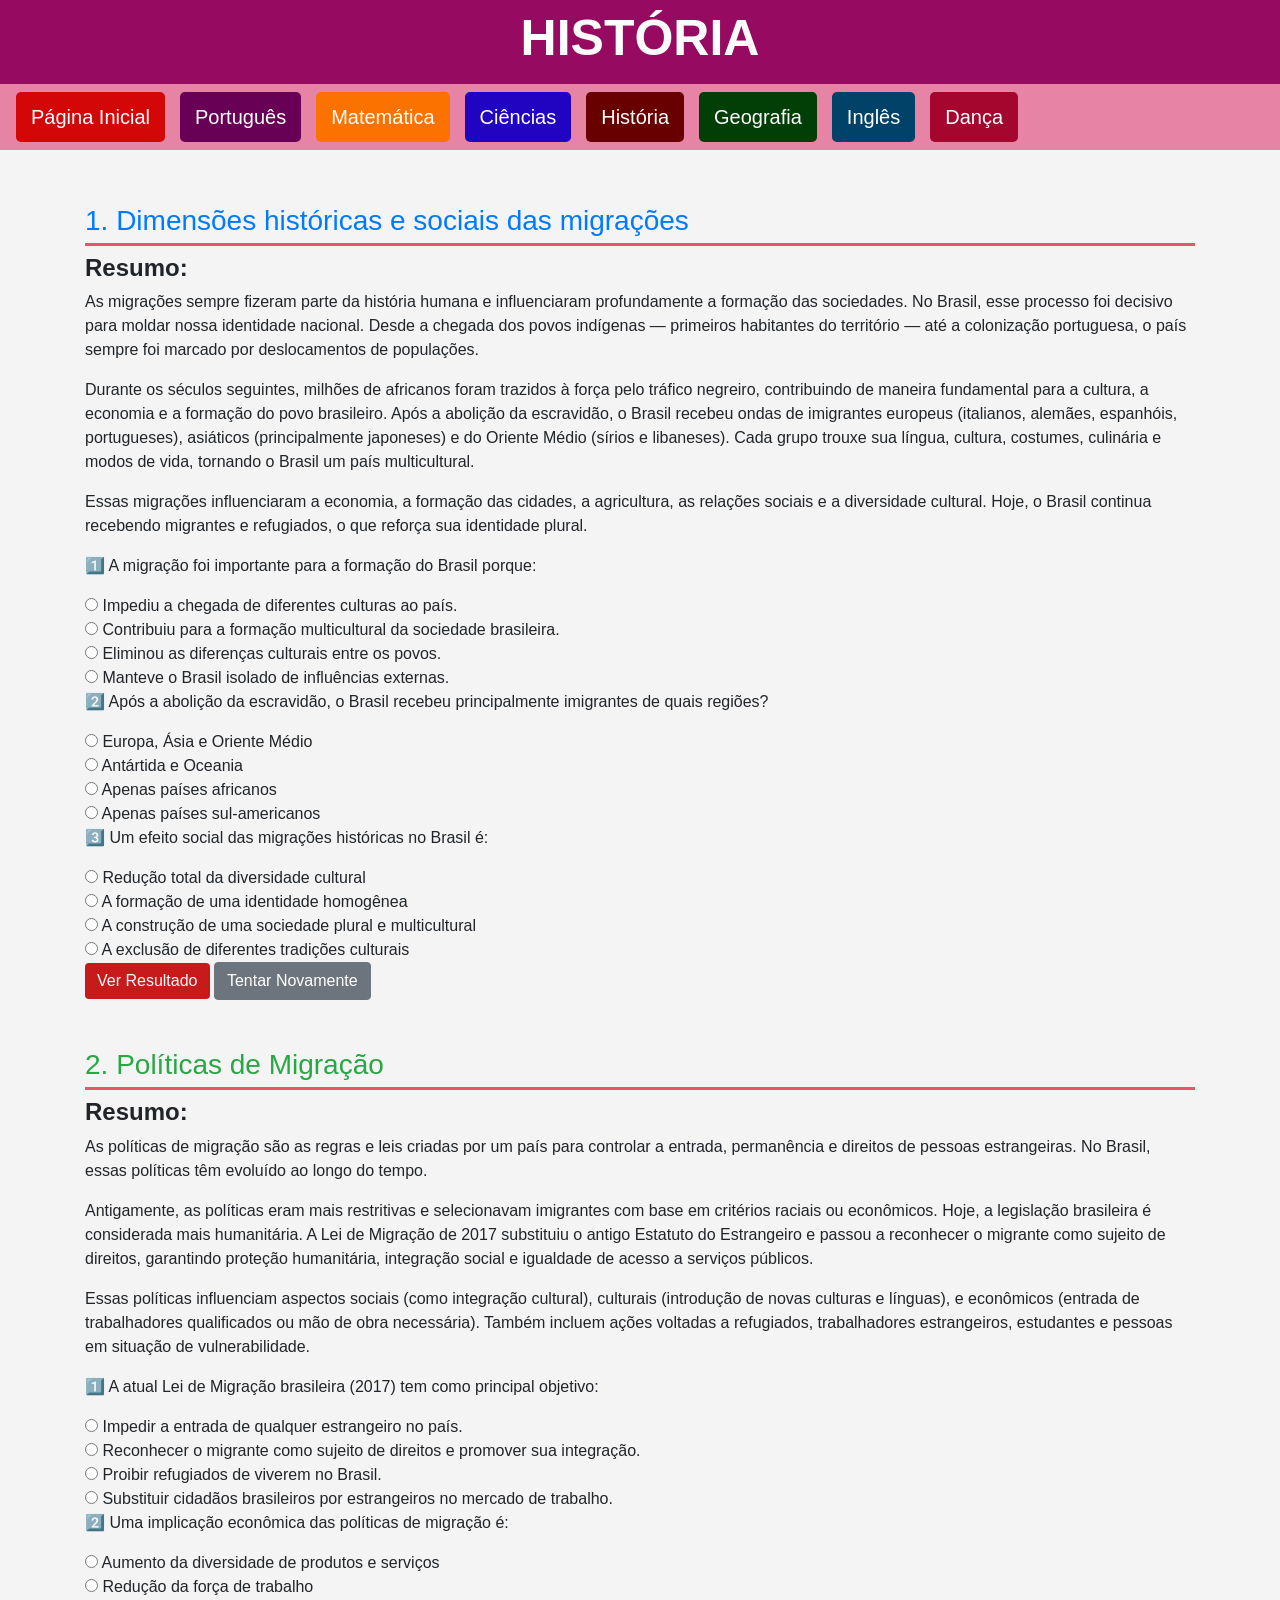
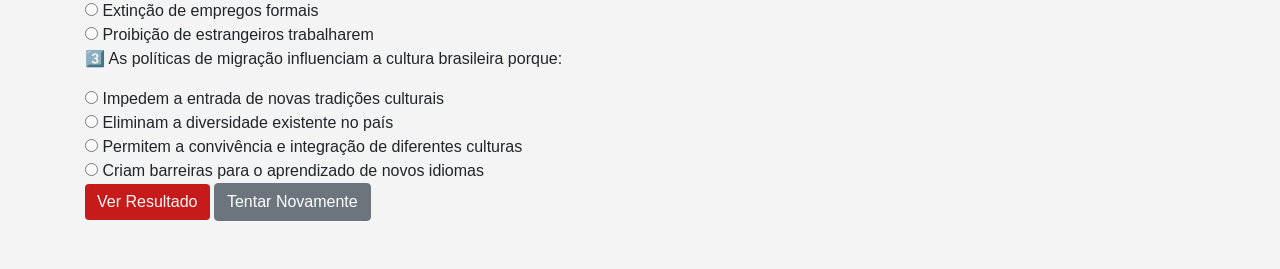
==== historia.html @ 0fac4b5f "first commit" ====
<!DOCTYPE html>
<html lang="pt-br">
<head>
  <meta charset="UTF-8">
  <meta name="viewport" content="width=device-width, initial-scale=1.0">
  <link rel="shortcut icon" href="icone/icone1.png" type="image/x-icon">
  <title>História</title>
  <link href="https://stackpath.bootstrapcdn.com/bootstrap/4.5.2/css/bootstrap.min.css" rel="stylesheet">
  <link rel="stylesheet" href="https://cdn.jsdelivr.net/npm/bootstrap-icons@1.11.3/font/bootstrap-icons.css">
  <link rel="stylesheet" href="styles.css">
</head>
<body>
  <!-- Cabeçalho -->
  <header class="py-2 header-custom">
    <div class="header-container d-flex align-items-center justify-content-between w-100">
      
      <h1 class="mx-3 text-center w-100">HISTÓRIA</h1>
    </div>
  </header>

  <!-- Menu -->
  <nav class="navbar navbar-expand-lg navbar-light">
    <a class="navbar-brand menu-item menu-home" href="./index.html">Página Inicial</a>
    <a class="navbar-brand menu-item menu-portugues" href="./portugues.html">Português</a>
    <a class="navbar-brand menu-item menu-matematica" href="./matematica.html">Matemática</a>
    <a class="navbar-brand menu-item menu-ciencias" href="./ciencias.html">Ciências</a>
    <a class="navbar-brand menu-item menu-historia" href="./historia.html">História</a>
    <a class="navbar-brand menu-item menu-geografia" href="./geografia.html">Geografia</a>
    <a class="navbar-brand menu-item menu-ingles" href="./ingles.html">Inglês</a>
    <a class="navbar-brand menu-item menu-danca" href="./danca.html">Dança</a>
  </nav>

  <div class="container my-4">

    <!-- 1. Dimensões históricas e sociais das migrações -->
    <div id="dimensoes" class="subject mb-5">
      <h3 class="text-primary"> 1. Dimensões históricas e sociais das migrações </h3>
      <h4><strong>Resumo:</strong></h4>
      <p>
       As migrações sempre fizeram parte da história humana e influenciaram profundamente a formação das sociedades. No Brasil, esse processo foi decisivo para moldar nossa identidade nacional. Desde a chegada dos povos indígenas — primeiros habitantes do território — até a colonização portuguesa, o país sempre foi marcado por deslocamentos de populações.
      </p>
      <p>
        Durante os séculos seguintes, milhões de africanos foram trazidos à força pelo tráfico negreiro, contribuindo de maneira fundamental para a cultura, a economia e a formação do povo brasileiro. Após a abolição da escravidão, o Brasil recebeu ondas de imigrantes europeus (italianos, alemães, espanhóis, portugueses), asiáticos (principalmente japoneses) e do Oriente Médio (sírios e libaneses). Cada grupo trouxe sua língua, cultura, costumes, culinária e modos de vida, tornando o Brasil um país multicultural.
      </p>
      <p>
        Essas migrações influenciaram a economia, a formação das cidades, a agricultura, as relações sociais e a diversidade cultural. Hoje, o Brasil continua recebendo migrantes e refugiados, o que reforça sua identidade plural.
      </p>

      <form id="quiz-dimensoes">
        <div class="question">
          <p>1️⃣ A migração foi importante para a formação do Brasil porque: </p>
          <input type="radio" name="q1" value="a"> Impediu a chegada de diferentes culturas ao país. <br>
          <input type="radio" name="q1" value="b"> Contribuiu para a formação multicultural da sociedade brasileira. <br>
          <input type="radio" name="q1" value="c"> Eliminou as diferenças culturais entre os povos. <br>
          <input type="radio" name="q1" value="d"> Manteve o Brasil isolado de influências externas.
        </div>

        <div class="question">
          <p>2️⃣ Após a abolição da escravidão, o Brasil recebeu principalmente imigrantes de quais regiões? </p>
          <input type="radio" name="q2" value="a"> Europa, Ásia e Oriente Médio <br>
          <input type="radio" name="q2" value="b"> Antártida e Oceania <br>
          <input type="radio" name="q2" value="c"> Apenas países africanos <br>
          <input type="radio" name="q2" value="d"> Apenas países sul-americanos
        </div>

        <div class="question">
          <p>3️⃣ Um efeito social das migrações históricas no Brasil é: </p>
          <input type="radio" name="q3" value="a"> Redução total da diversidade cultural <br>
          <input type="radio" name="q3" value="b"> A formação de uma identidade homogênea <br>
          <input type="radio" name="q3" value="c"> A construção de uma sociedade plural e multicultural <br>
          <input type="radio" name="q3" value="d"> A exclusão de diferentes tradições culturais
        </div>

        <button type="button" class="btn btn-custom" onclick="checkAnswers('dimensoes')">Ver Resultado</button>
        <button type="button" class="btn btn-secondary" onclick="resetQuiz('dimensoes')">Tentar Novamente</button>
        <p id="result-dimensoes"></p>
      </form>
    </div>

    <!-- 2. Políticas de Migração -->
    <div id="migracao" class="subject mb-5">
      <h3 class="text-success"> 2. Políticas de Migração </h3>
      <h4><strong>Resumo:</strong></h4>
      <p>
        As políticas de migração são as regras e leis criadas por um país para controlar a entrada, permanência e direitos de pessoas estrangeiras. No Brasil, essas políticas têm evoluído ao longo do tempo.
      </p>
      <p>
        Antigamente, as políticas eram mais restritivas e selecionavam imigrantes com base em critérios raciais ou econômicos. Hoje, a legislação brasileira é considerada mais humanitária. A Lei de Migração de 2017 substituiu o antigo Estatuto do Estrangeiro e passou a reconhecer o migrante como sujeito de direitos, garantindo proteção humanitária, integração social e igualdade de acesso a serviços públicos.
      </p>
      <p>
        Essas políticas influenciam aspectos sociais (como integração cultural), culturais (introdução de novas culturas e línguas), e econômicos (entrada de trabalhadores qualificados ou mão de obra necessária). Também incluem ações voltadas a refugiados, trabalhadores estrangeiros, estudantes e pessoas em situação de vulnerabilidade.
      </p>

      <form id="quiz-migracao">
        <div class="question">
          <p>1️⃣ A atual Lei de Migração brasileira (2017) tem como principal objetivo: </p>
          <input type="radio" name="q1" value="a"> Impedir a entrada de qualquer estrangeiro no país. <br>
          <input type="radio" name="q1" value="b"> Reconhecer o migrante como sujeito de direitos e promover sua integração. <br>
          <input type="radio" name="q1" value="c"> Proibir refugiados de viverem no Brasil. <br>
          <input type="radio" name="q1" value="d"> Substituir cidadãos brasileiros por estrangeiros no mercado de trabalho.
        </div>

        <div class="question">
          <p>2️⃣ Uma implicação econômica das políticas de migração é: </p>
          <input type="radio" name="q2" value="a"> Aumento da diversidade de produtos e serviços <br>
          <input type="radio" name="q2" value="b"> Redução da força de trabalho <br>
          <input type="radio" name="q2" value="c"> Extinção de empregos formais <br>
          <input type="radio" name="q2" value="d"> Proibição de estrangeiros trabalharem
        </div>

        <div class="question">
          <p>3️⃣ As políticas de migração influenciam a cultura brasileira porque: </p>
          <input type="radio" name="q3" value="a"> Impedem a entrada de novas tradições culturais <br>
          <input type="radio" name="q3" value="b"> Eliminam a diversidade existente no país <br>
          <input type="radio" name="q3" value="c"> Permitem a convivência e integração de diferentes culturas <br>
          <input type="radio" name="q3" value="d"> Criam barreiras para o aprendizado de novos idiomas
        </div>

        <button type="button" class="btn btn-custom" onclick="checkAnswers('migracao')">Ver Resultado</button>
        <button type="button" class="btn btn-secondary" onclick="resetQuiz('migracao')">Tentar Novamente</button>
        <p id="result-migracao"></p>
      </form>
    </div>
  </div>

  <script>
    function checkAnswers(subject) {
      const quiz = document.getElementById(`quiz-${subject}`);
      const result = document.getElementById(`result-${subject}`);
      const answers = {
        'dimensoes': ['b','a','c'],
        'migracao': ['b','a','c'],
      };

      const selected = [...quiz.querySelectorAll('input[type=radio]:checked')].map(r => r.value);
      let score = 0;
      selected.forEach((v,i) => { if(v === answers[subject][i]) score++; });

      if(selected.length === 0){
        result.innerHTML = "<span class='text-danger'>Responda as perguntas primeiro!</span>";
        return;
      }

      const total = answers[subject].length;
      if(score === total){
        result.innerHTML = `<span class='text-success'>🎉 Parabéns! Você acertou ${score} de ${total}!</span>`;
      }else{
        result.innerHTML = `<span class='text-warning'>Você acertou ${score} de ${total}. Continue estudando! 💪</span>`;
      }
    }

    function resetQuiz(subject){
      const quiz = document.getElementById(`quiz-${subject}`);
      quiz.querySelectorAll('input[type=radio]').forEach(r => r.checked = false);
      document.getElementById(`result-${subject}`).innerHTML = "";
    }
  </script>
</body>
</html>
---- styles.css ----
/* Estilizando o corpo (body) da página */
html, body {
    height: 100%; /* Garante que a altura ocupe toda a tela */
    margin: 0;
    padding: 0;
}

body {
    display: flex;
    flex-direction: column; /* Faz o conteúdo empurrar o footer para baixo */
    font-family: Arial, sans-serif;
    background-color: #f4f4f4;
}

/* Centralizando o conteúdo do cabeçalho */
.header-container {
    display: flex;
    align-items: center;
    padding-left: 20px;
    padding-right: 20px;
    gap: 120px;
}

/* Ajustando a imagem da igreja */
.header-container img {
    max-height: 120px;
    margin-right: 20px;
    margin-left: -1px;
}

/* Estilizando o título */
.header-container h1 {
    font-size: 50px;
    font-weight: bold;
    text-align: center;
    margin-left: 50px;
    color: rgb(252, 252, 252);
}

/* Separar a navegação do slide */
nav {
    margin-bottom: 30px;
}

.navbar-brand {
    margin-right: 15px;
}

/* Ajustar o tamanho do carousel */
#carouselExampleControls {
    max-width: 100%;
    margin-left: 0;
    margin-right: auto;
}

/* Ajustar o tamanho das imagens dentro do carousel */
#carouselExampleControls {
    width: 100%;
    height: auto;
}

/* Ajuste no carrossel */
.carousel-inner {
    width: 100%;
    min-height: 500px; /* Garante que o carrossel tenha uma altura mínima */
}

/* Ajuste no tamanho das imagens */
.carousel-item img {
    width: 100%;
    height: auto; /* Mantém a proporção correta */
    max-height: 800px; /* Garante que a imagem não fique muito grande */
    object-fit: contain; /* Mostra a imagem inteira sem cortar */
}

.header-custom {
    background-color:  #970a61;                                
    color: rgb(255, 255, 255);
    width: 100%;
    padding: 15px 0;
}

/* Estilizando a barra de navegação */
.navbar {
    background-color:   #e784a5;             
}

/* Corrigir posição do footer */
main {
    flex: 1; /* Faz o conteúdo expandir e empurrar o footer para baixo */
}

/* Estilização do rodapé */
.footer-custom {
    background-color: #4DB6E2;  
    color: rgb(0, 0, 0);
    padding: 20px 0;
    width: 100%;
    margin-top: auto; /* Mantém o footer sempre na parte inferior */
}

/* Estilizando cada item do menu com cores diferentes */
.menu-home {
    background-color: rgb(211, 7, 7) !important;  /* Fundo vermelho */
    color: white !important;           /* Texto branco */
    padding: 10px 15px;
    border-radius: 5px;
}

.menu-portugues {
    background-color: rgb(104, 0, 86) !important;  /* Fundo azul */
    color: rgb(255, 255, 255) !important;           /* Texto amarelo */
    padding: 10px 15px;
    border-radius: 5px;
}

.menu-matematica {
    background-color: rgb(252, 114, 1) !important; /* Fundo verde */
    color: rgb(255, 255, 255) !important;            /* Texto preto */
    padding: 10px 15px;
    border-radius: 5px;
}

.menu-ciencias {
    background-color: rgb(32, 4, 194) !important; /* Fundo laranja */
    color: white !important;             /* Texto branco */
    padding: 10px 15px;
    border-radius: 5px;
}

.menu-historia {
    background-color:rgb(104, 0, 0) !important; /* Fundo verde */
    color: rgb(255, 255, 255) !important;            /* Texto preto */
    padding: 10px 15px;
    border-radius: 5px;
}

.menu-geografia {
    background-color:rgb(1, 63, 6) !important; /* Fundo verde */
    color: rgb(255, 255, 255) !important;            /* Texto preto */
    padding: 10px 15px;
    border-radius: 5px;
}

.menu-ingles {
    background-color:rgb(0, 66, 104) !important; /* Fundo verde */
    color: rgb(255, 255, 255) !important;            /* Texto preto */
    padding: 10px 15px;
    border-radius: 5px;
}

.menu-danca {
    background-color:rgb(165, 6, 46) !important; /* Fundo verde */
    color: rgb(255, 255, 255) !important;            /* Texto preto */
    padding: 10px 15px;
    border-radius: 5px;
}

/* Adicionando efeito ao passar o mouse */
.menu-item:hover {
    opacity: 0.8;
    transform: scale(1.05); /* Aumenta levemente o tamanho */
    transition: 0.3s ease-in-out;
}

/* No seu arquivo styles.css */
.carousel-inner img {
    width: 100%;
    height: auto;
} 

.navbar-nav .nav-link {
    margin-right: 10px; /* Espaço entre os botões */
}

.navbar-nav .nav-link {
    font-size: 20px;      /* texto maior */
    padding: 15px 30px;   /* botões mais largos e altos */
}

footer.footer-custom {
    background-color: #4DB6E2; /* azul do rodapé */
    padding: 20px;
    margin-top: 20px; /* <<< Esse cria o espaço entre o slide e o rodapé */
}

    
    h3 {
      border-bottom: 3px solid #eb536a;
      padding-bottom: 5px;
    }
    .btn-custom {
      background: #c71b1b;
      border: none;
      color: rgb(252, 249, 249);
      
    }
    .btn-custom:hover {
      background: #8d1770;
    }
    #result {
      font-weight: bold;
      margin-top: 10px;
    }

div {
    min-width: 280px;
    max-width: 1400px;
}
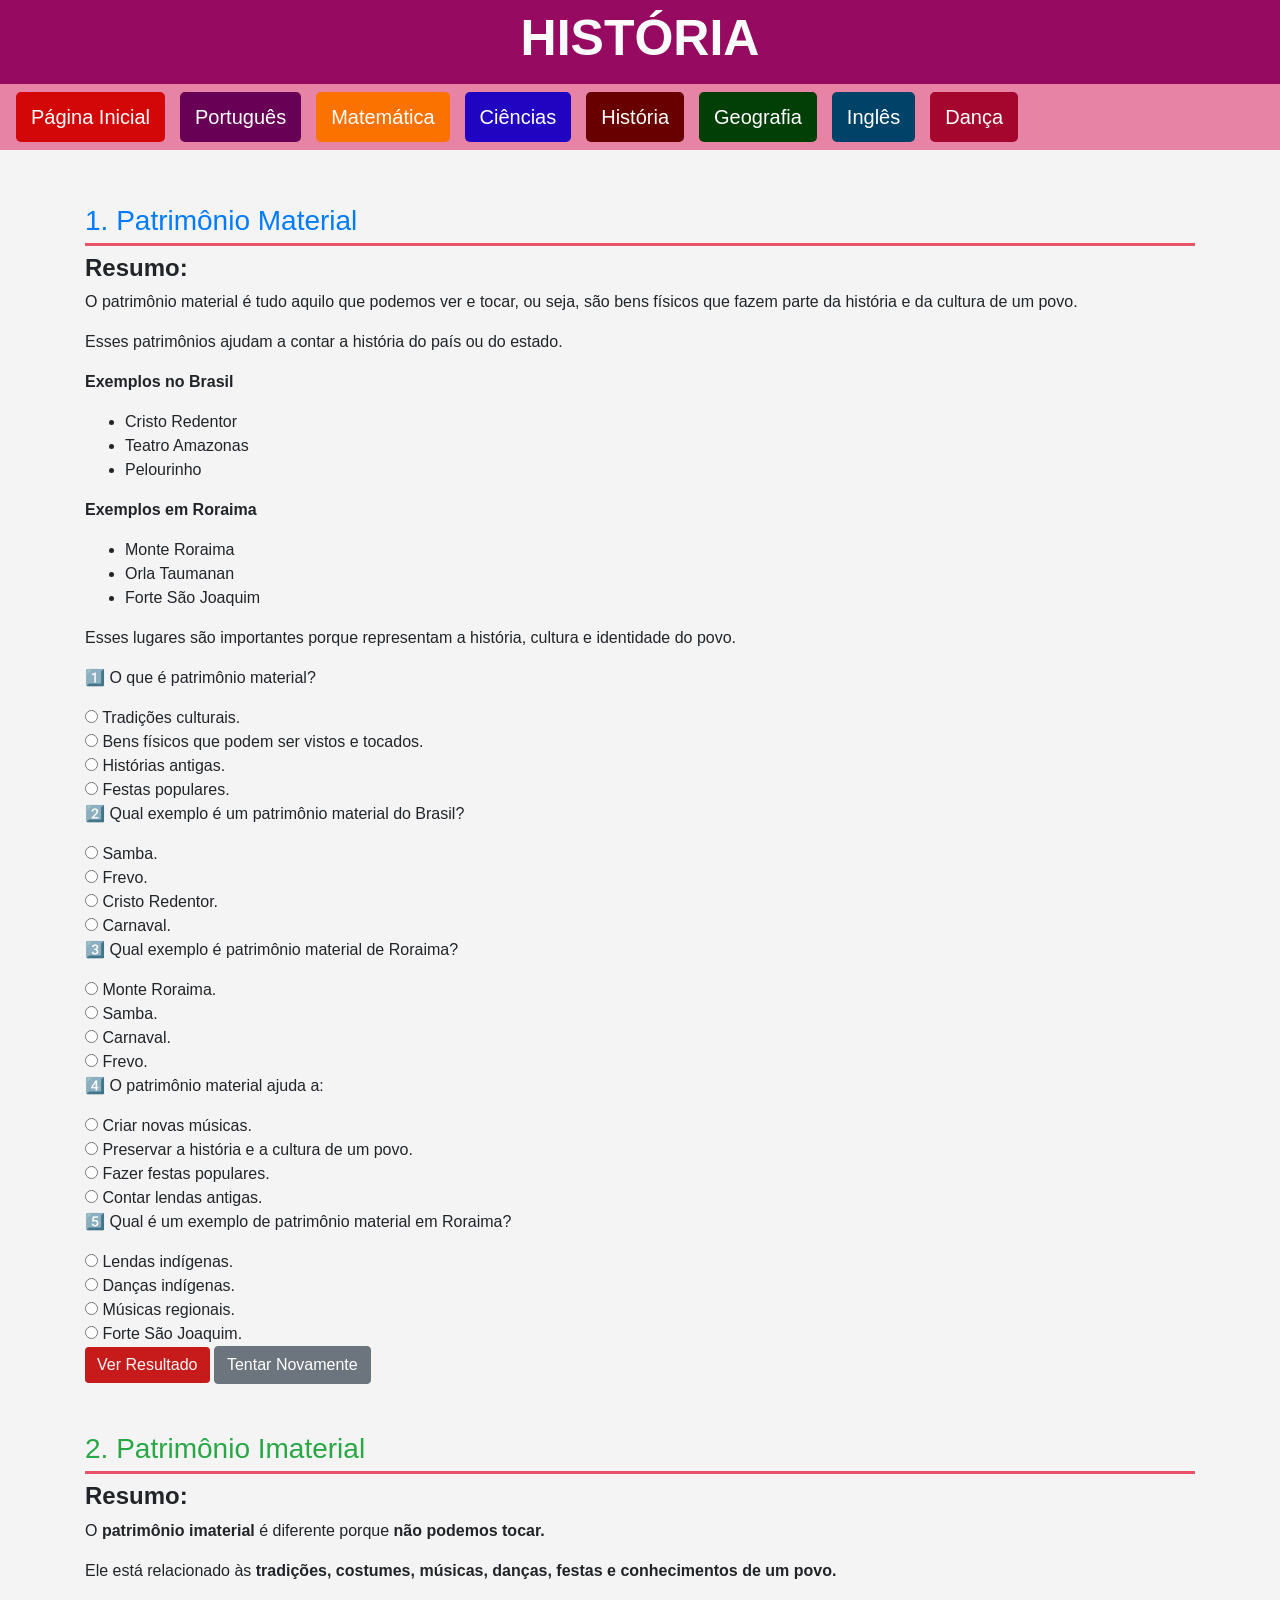
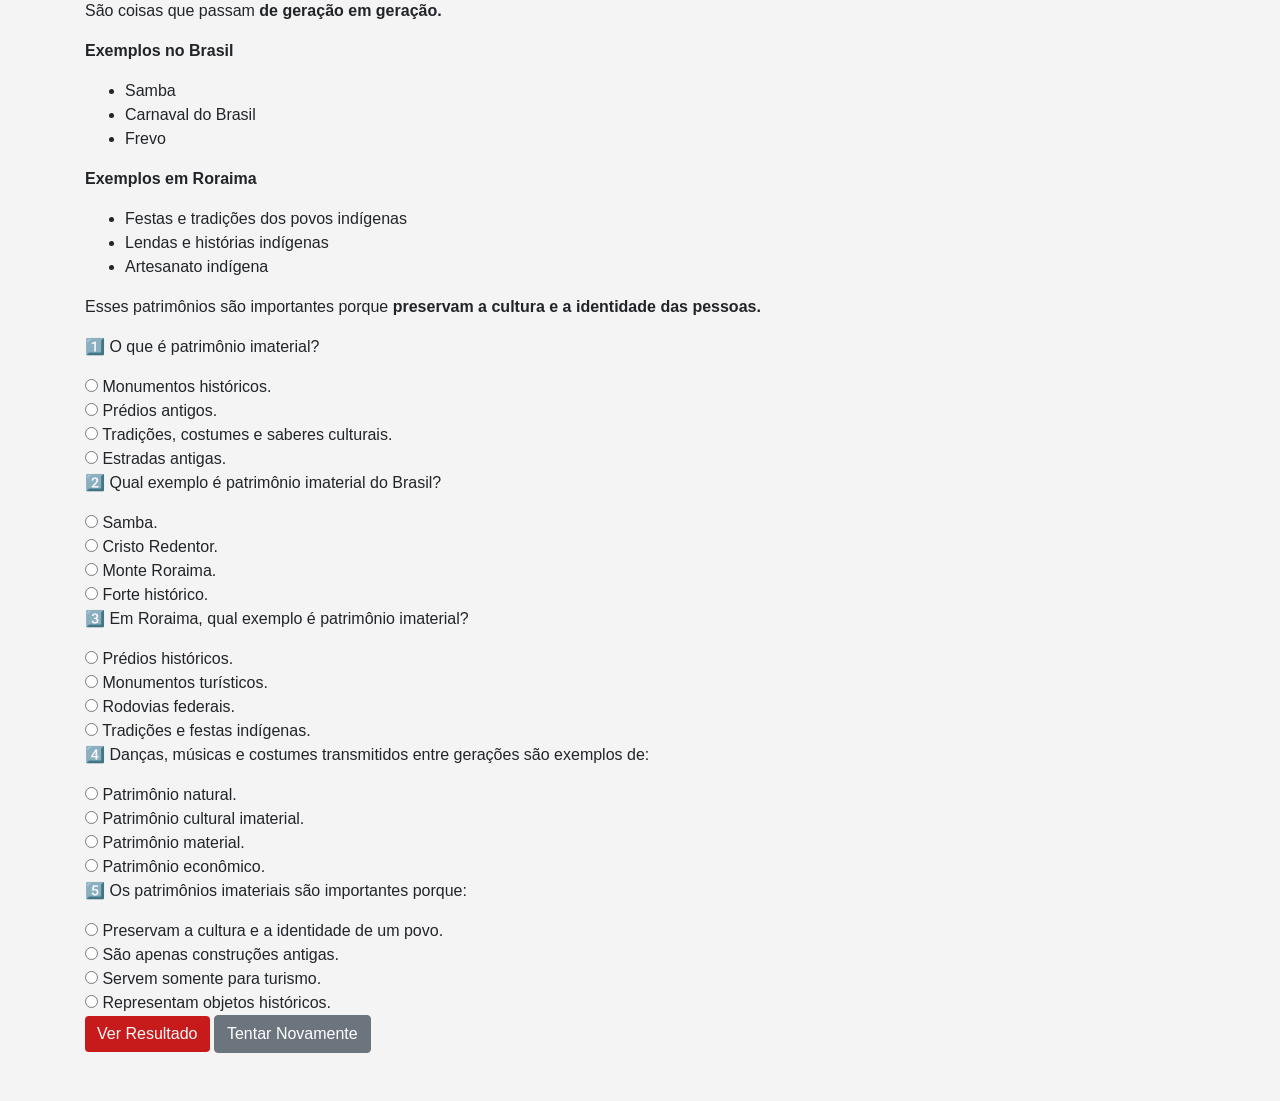
==== commit a55e2ec6: "atualizei as questões" ====
--- a/historia.html
+++ b/historia.html
@@ -32,93 +32,161 @@
 
   <div class="container my-4">
 
-    <!-- 1. Dimensões históricas e sociais das migrações -->
-    <div id="dimensoes" class="subject mb-5">
-      <h3 class="text-primary"> 1. Dimensões históricas e sociais das migrações </h3>
+    <!-- 1. Patrimônio Material -->
+    <div id="material" class="subject mb-5">
+      <h3 class="text-primary"> 1. Patrimônio Material </h3>
       <h4><strong>Resumo:</strong></h4>
       <p>
-       As migrações sempre fizeram parte da história humana e influenciaram profundamente a formação das sociedades. No Brasil, esse processo foi decisivo para moldar nossa identidade nacional. Desde a chegada dos povos indígenas — primeiros habitantes do território — até a colonização portuguesa, o país sempre foi marcado por deslocamentos de populações.
-      </p>
-      <p>
-        Durante os séculos seguintes, milhões de africanos foram trazidos à força pelo tráfico negreiro, contribuindo de maneira fundamental para a cultura, a economia e a formação do povo brasileiro. Após a abolição da escravidão, o Brasil recebeu ondas de imigrantes europeus (italianos, alemães, espanhóis, portugueses), asiáticos (principalmente japoneses) e do Oriente Médio (sírios e libaneses). Cada grupo trouxe sua língua, cultura, costumes, culinária e modos de vida, tornando o Brasil um país multicultural.
-      </p>
-      <p>
-        Essas migrações influenciaram a economia, a formação das cidades, a agricultura, as relações sociais e a diversidade cultural. Hoje, o Brasil continua recebendo migrantes e refugiados, o que reforça sua identidade plural.
-      </p>
-
-      <form id="quiz-dimensoes">
-        <div class="question">
-          <p>1️⃣ A migração foi importante para a formação do Brasil porque: </p>
-          <input type="radio" name="q1" value="a"> Impediu a chegada de diferentes culturas ao país. <br>
-          <input type="radio" name="q1" value="b"> Contribuiu para a formação multicultural da sociedade brasileira. <br>
-          <input type="radio" name="q1" value="c"> Eliminou as diferenças culturais entre os povos. <br>
-          <input type="radio" name="q1" value="d"> Manteve o Brasil isolado de influências externas.
-        </div>
-
-        <div class="question">
-          <p>2️⃣ Após a abolição da escravidão, o Brasil recebeu principalmente imigrantes de quais regiões? </p>
-          <input type="radio" name="q2" value="a"> Europa, Ásia e Oriente Médio <br>
-          <input type="radio" name="q2" value="b"> Antártida e Oceania <br>
-          <input type="radio" name="q2" value="c"> Apenas países africanos <br>
-          <input type="radio" name="q2" value="d"> Apenas países sul-americanos
-        </div>
-
-        <div class="question">
-          <p>3️⃣ Um efeito social das migrações históricas no Brasil é: </p>
-          <input type="radio" name="q3" value="a"> Redução total da diversidade cultural <br>
-          <input type="radio" name="q3" value="b"> A formação de uma identidade homogênea <br>
-          <input type="radio" name="q3" value="c"> A construção de uma sociedade plural e multicultural <br>
-          <input type="radio" name="q3" value="d"> A exclusão de diferentes tradições culturais
-        </div>
-
-        <button type="button" class="btn btn-custom" onclick="checkAnswers('dimensoes')">Ver Resultado</button>
-        <button type="button" class="btn btn-secondary" onclick="resetQuiz('dimensoes')">Tentar Novamente</button>
-        <p id="result-dimensoes"></p>
+       O patrimônio material é tudo aquilo que podemos ver e tocar, ou seja, são bens físicos que fazem parte da história e da cultura de um povo.
+      </p>
+      <p>
+        Esses patrimônios ajudam a contar a história do país ou do estado.
+      </p>
+      <p>
+        <strong>Exemplos no Brasil</strong>
+        <ul>
+          <li>Cristo Redentor</li>
+          <li>Teatro Amazonas</li>
+          <li>Pelourinho</li>
+        </ul>
+      </p>
+      <p>
+        <strong>Exemplos em Roraima</strong>
+        <ul>
+          <li>Monte Roraima</li>
+          <li>Orla Taumanan</li>
+          <li>Forte São Joaquim</li>
+        </ul>
+      </p>
+      <p>
+        Esses lugares são importantes porque representam a história, cultura e identidade do povo.
+      </p>
+
+      <form id="quiz-material">
+        <div class="question">
+          <p>1️⃣ O que é patrimônio material? </p>
+          <input type="radio" name="q1" value="a"> Tradições culturais. <br>
+          <input type="radio" name="q1" value="b"> Bens físicos que podem ser vistos e tocados. <br>
+          <input type="radio" name="q1" value="c"> Histórias antigas. <br>
+          <input type="radio" name="q1" value="d"> Festas populares.
+        </div>
+
+        <div class="question">
+          <p>2️⃣ Qual exemplo é um patrimônio material do Brasil? </p>
+          <input type="radio" name="q2" value="a"> Samba. <br>
+          <input type="radio" name="q2" value="b"> Frevo. <br>
+          <input type="radio" name="q2" value="c"> Cristo Redentor. <br>
+          <input type="radio" name="q2" value="d"> Carnaval.
+        </div>
+
+        <div class="question">
+          <p>3️⃣ Qual exemplo é patrimônio material de Roraima? </p>
+          <input type="radio" name="q3" value="a"> Monte Roraima. <br>
+          <input type="radio" name="q3" value="b"> Samba. <br>
+          <input type="radio" name="q3" value="c"> Carnaval. <br>
+          <input type="radio" name="q3" value="d"> Frevo.
+        </div>
+
+        <div class="question">
+          <p>4️⃣ O patrimônio material ajuda a: </p>
+          <input type="radio" name="q4" value="a"> Criar novas músicas. <br>
+          <input type="radio" name="q4" value="b"> Preservar a história e a cultura de um povo. <br>
+          <input type="radio" name="q4" value="c"> Fazer festas populares.<br>
+          <input type="radio" name="q4" value="d"> Contar lendas antigas.
+        </div>
+
+        <div class="question">
+          <p>5️⃣ Qual é um exemplo de patrimônio material em Roraima? </p>
+          <input type="radio" name="q5" value="a"> Lendas indígenas. <br>
+          <input type="radio" name="q5" value="b"> Danças indígenas. <br>
+          <input type="radio" name="q5" value="c"> Músicas regionais. <br>
+          <input type="radio" name="q5" value="d"> Forte São Joaquim.
+        </div>
+
+        <button type="button" class="btn btn-custom" onclick="checkAnswers('material')">Ver Resultado</button>
+        <button type="button" class="btn btn-secondary" onclick="resetQuiz('material')">Tentar Novamente</button>
+        <p id="result-material"></p>
       </form>
     </div>
 
-    <!-- 2. Políticas de Migração -->
-    <div id="migracao" class="subject mb-5">
-      <h3 class="text-success"> 2. Políticas de Migração </h3>
+    <!-- 2. Patrimônio Imaterial -->
+    <div id="imaterial" class="subject mb-5">
+      <h3 class="text-success"> 2. Patrimônio Imaterial </h3>
       <h4><strong>Resumo:</strong></h4>
       <p>
-        As políticas de migração são as regras e leis criadas por um país para controlar a entrada, permanência e direitos de pessoas estrangeiras. No Brasil, essas políticas têm evoluído ao longo do tempo.
-      </p>
-      <p>
-        Antigamente, as políticas eram mais restritivas e selecionavam imigrantes com base em critérios raciais ou econômicos. Hoje, a legislação brasileira é considerada mais humanitária. A Lei de Migração de 2017 substituiu o antigo Estatuto do Estrangeiro e passou a reconhecer o migrante como sujeito de direitos, garantindo proteção humanitária, integração social e igualdade de acesso a serviços públicos.
-      </p>
-      <p>
-        Essas políticas influenciam aspectos sociais (como integração cultural), culturais (introdução de novas culturas e línguas), e econômicos (entrada de trabalhadores qualificados ou mão de obra necessária). Também incluem ações voltadas a refugiados, trabalhadores estrangeiros, estudantes e pessoas em situação de vulnerabilidade.
-      </p>
-
-      <form id="quiz-migracao">
-        <div class="question">
-          <p>1️⃣ A atual Lei de Migração brasileira (2017) tem como principal objetivo: </p>
-          <input type="radio" name="q1" value="a"> Impedir a entrada de qualquer estrangeiro no país. <br>
-          <input type="radio" name="q1" value="b"> Reconhecer o migrante como sujeito de direitos e promover sua integração. <br>
-          <input type="radio" name="q1" value="c"> Proibir refugiados de viverem no Brasil. <br>
-          <input type="radio" name="q1" value="d"> Substituir cidadãos brasileiros por estrangeiros no mercado de trabalho.
-        </div>
-
-        <div class="question">
-          <p>2️⃣ Uma implicação econômica das políticas de migração é: </p>
-          <input type="radio" name="q2" value="a"> Aumento da diversidade de produtos e serviços <br>
-          <input type="radio" name="q2" value="b"> Redução da força de trabalho <br>
-          <input type="radio" name="q2" value="c"> Extinção de empregos formais <br>
-          <input type="radio" name="q2" value="d"> Proibição de estrangeiros trabalharem
-        </div>
-
-        <div class="question">
-          <p>3️⃣ As políticas de migração influenciam a cultura brasileira porque: </p>
-          <input type="radio" name="q3" value="a"> Impedem a entrada de novas tradições culturais <br>
-          <input type="radio" name="q3" value="b"> Eliminam a diversidade existente no país <br>
-          <input type="radio" name="q3" value="c"> Permitem a convivência e integração de diferentes culturas <br>
-          <input type="radio" name="q3" value="d"> Criam barreiras para o aprendizado de novos idiomas
-        </div>
-
-        <button type="button" class="btn btn-custom" onclick="checkAnswers('migracao')">Ver Resultado</button>
-        <button type="button" class="btn btn-secondary" onclick="resetQuiz('migracao')">Tentar Novamente</button>
-        <p id="result-migracao"></p>
+        O <strong>patrimônio imaterial</strong> é diferente porque <strong>não podemos tocar.</strong>
+      </p>
+      <p>
+        Ele está relacionado às <strong>tradições, costumes, músicas, danças, festas e conhecimentos de um povo.</strong>
+      </p>
+      <p>
+        São coisas que passam <strong>de geração em geração.</strong>
+      </p>
+      <p>
+        <strong>Exemplos no Brasil</strong>
+        <ul>
+          <li>Samba</li>
+          <li>Carnaval do Brasil</li>
+          <li>Frevo</li>
+        </ul>
+      </p>
+      <p>
+        <strong>Exemplos em Roraima</strong>
+        <ul>
+          <li>Festas e tradições dos povos indígenas</li>
+          <li>Lendas e histórias indígenas</li>
+          <li>Artesanato indígena</li>
+        </ul>
+      </p>
+      <p>
+        Esses patrimônios são importantes porque <strong>preservam a cultura e a identidade das pessoas.</strong>
+      </p>
+
+      <form id="quiz-imaterial">
+        <div class="question">
+          <p>1️⃣ O que é patrimônio imaterial? </p>
+          <input type="radio" name="q1" value="a"> Monumentos históricos. <br>
+          <input type="radio" name="q1" value="b"> Prédios antigos. <br>
+          <input type="radio" name="q1" value="c"> Tradições, costumes e saberes culturais. <br>
+          <input type="radio" name="q1" value="d"> Estradas antigas.
+        </div>
+
+        <div class="question">
+          <p>2️⃣ Qual exemplo é patrimônio imaterial do Brasil? </p>
+          <input type="radio" name="q2" value="a"> Samba. <br>
+          <input type="radio" name="q2" value="b"> Cristo Redentor. <br>
+          <input type="radio" name="q2" value="c"> Monte Roraima. <br>
+          <input type="radio" name="q2" value="d"> Forte histórico.
+        </div>
+
+        <div class="question">
+          <p>3️⃣ Em Roraima, qual exemplo é patrimônio imaterial? </p>
+          <input type="radio" name="q3" value="a"> Prédios históricos. <br>
+          <input type="radio" name="q3" value="b"> Monumentos turísticos. <br>
+          <input type="radio" name="q3" value="c"> Rodovias federais. <br>
+          <input type="radio" name="q3" value="d"> Tradições e festas indígenas.
+        </div>
+
+        <div class="question">
+          <p>4️⃣ Danças, músicas e costumes transmitidos entre gerações são exemplos de: </p>
+          <input type="radio" name="q4" value="a"> Patrimônio natural. <br>
+          <input type="radio" name="q4" value="b"> Patrimônio cultural imaterial. <br>
+          <input type="radio" name="q4" value="c"> Patrimônio material. <br>
+          <input type="radio" name="q4" value="d"> Patrimônio econômico.
+        </div>
+
+        <div class="question">
+          <p>5️⃣ Os patrimônios imateriais são importantes porque: </p>
+          <input type="radio" name="q5" value="a"> Preservam a cultura e a identidade de um povo. <br>
+          <input type="radio" name="q5" value="b"> São apenas construções antigas. <br>
+          <input type="radio" name="q5" value="c"> Servem somente para turismo. <br>
+          <input type="radio" name="q5" value="d"> Representam objetos históricos.
+        </div>
+
+
+        <button type="button" class="btn btn-custom" onclick="checkAnswers('imaterial')">Ver Resultado</button>
+        <button type="button" class="btn btn-secondary" onclick="resetQuiz('imaterial')">Tentar Novamente</button>
+        <p id="result-imaterial"></p>
       </form>
     </div>
   </div>
@@ -128,8 +196,8 @@
       const quiz = document.getElementById(`quiz-${subject}`);
       const result = document.getElementById(`result-${subject}`);
       const answers = {
-        'dimensoes': ['b','a','c'],
-        'migracao': ['b','a','c'],
+        'material': ['b','c','a','b','d'],
+        'imaterial': ['c','a','d','b','a'],
       };
 
       const selected = [...quiz.querySelectorAll('input[type=radio]:checked')].map(r => r.value);
